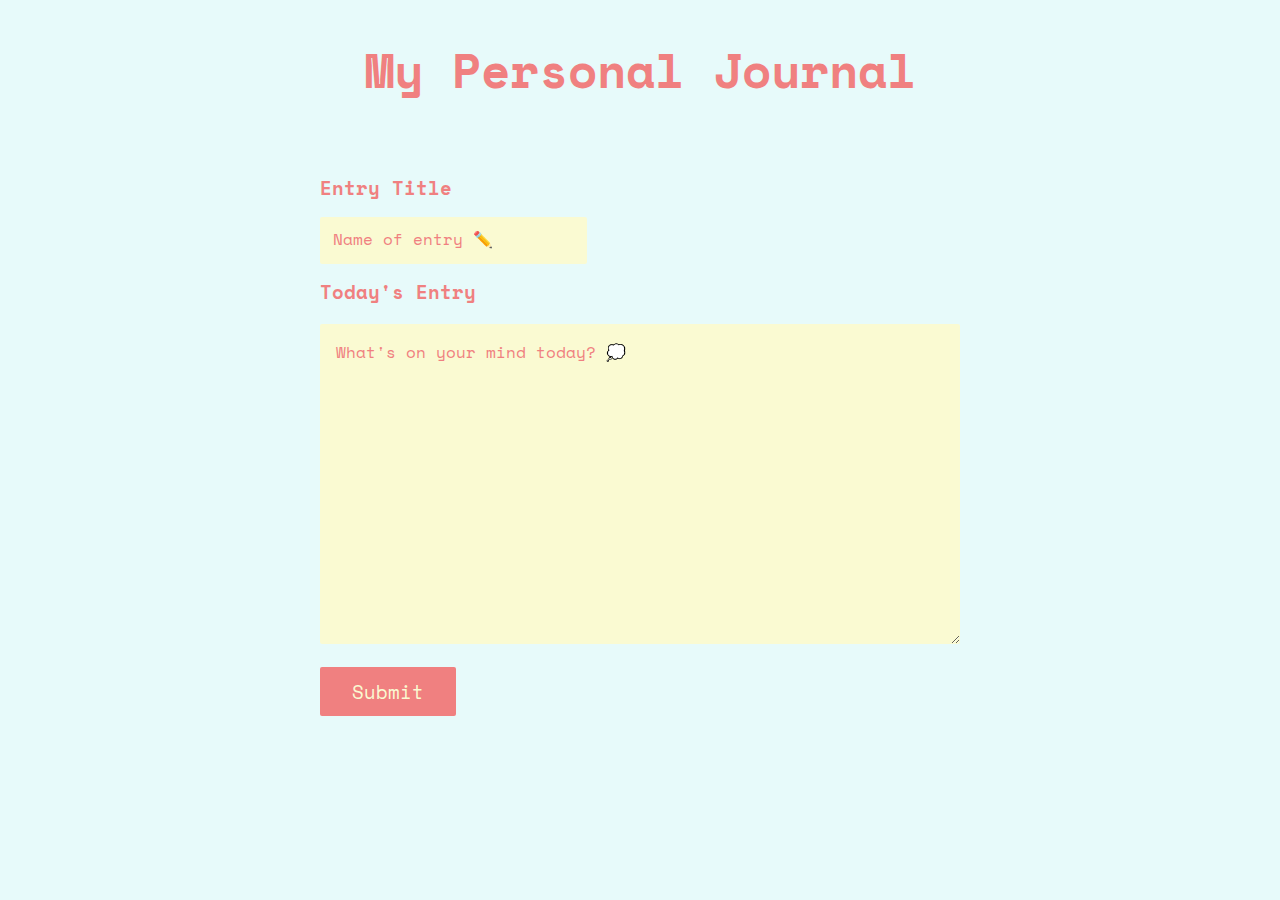
==== notebook/notebook.html @ 1c5cb0a2 "Journal added" ====
<!DOCTYPE html>
<html lang="en">
  <head>
    <meta charset="UTF-8" />
    <meta name="viewport" content="width=device-width, initial-scale=1.0" />
    <!-- Main Style Sheet -->
    <link rel="stylesheet" href="main.css" />
    <!-- Font Awesome -->
    <link
      rel="stylesheet"
      href="https://use.fontawesome.com/releases/v5.13.1/css/all.css"
      integrity="sha384-xxzQGERXS00kBmZW/6qxqJPyxW3UR0BPsL4c8ILaIWXva5kFi7TxkIIaMiKtqV1Q"
      crossorigin="anonymous"
    />
    <!-- Google Fonts -->
    <link
      href="https://fonts.googleapis.com/css2?family=Space+Mono:ital,wght@0,400;0,700;1,400;1,700&display=swap"
      rel="stylesheet"
    />
    <title>My Diary App</title>
  </head>
  <body>
    <header><h1 class="title">My Personal Journal</h1></header>

    <!-- Journal Entry Section -->
    <section class="section journal-section">
      <div class="container">
        <div class="container-row container-row-journal">
          <div class="container-item container-item-journal">
            <form id="entryForm" action="">
              <label for="entry-title" class="journal-label">Entry Title</label>
              <input
                type="text"
                name="entry-title"
                id="entry-title"
                class="entry-text-title"
                placeholder="Name of entry ✏️"
              />
              <label for="entry" class="journal-label">Today's Entry</label>
              <textarea
                name="daily-entry"
                id="entry"
                class="entry-text-box"
                placeholder="What's on your mind today? 💭"
              ></textarea>
              <button class="btn-main entry-submit-btn" type="submit">Submit</button>
            </form>
          </div>
        </div>
      </div>
    </section>

    <!-- Journal Entry Results -->
    <section class="section sectionEntryResults" id="entryResultsSection">
      <div class="container">
        <div class="container-row entryResultRow"></div>
      </div>
    </section>

    <script src="index.js"></script>
  </body>
</html>
---- notebook/main.css ----
/* My Starter Template */

*,
*::before,
*::after {
  box-sizing: border-box;
}

html {
  margin: 0;
  padding: 0;
  scroll-behavior: smooth;
}

body {
  font-family: 'Space Mono', monospace;
  line-height: 1.6;
  background: rgba(175, 238, 238, 0.3);
  color: lightcoral;
  margin: 0 auto;
  padding: 0;
  max-width: 900px;
}

/* Global Typography */

h1 {
  font-size: 3rem;
}

h2 {
  font-size: 2rem;
}

h3 {
  font-size: 1.5rem;
}

p {
  font-size: 1rem;
}

form,
textarea {
  font-size: 1rem;
}

button {
  display: block;
  font-size: 1.2rem;
  padding: 0.5em 1em;
  border: none;
  background-color: aquamarine;
  color: #0a2472;
  font-family: 'Space Mono', monospace;
}

/* Section Container Positions, Spacing, Utilities */

header {
  text-align: center;
  margin: 1em auto;
}

.section {
  padding: 1em 1em;
  width: 100%;
  margin: 1em auto;
}

.container {
  width: 100%;
  margin: 0 auto;
  padding: 1em 1em;
}

.container-row {
  width: 90%;
  margin: 0 auto;
}

/* Button Standard */

.btn-main,
.btn-light,
.btn-dark {
  display: block;
  padding: 0.6rem 2rem;
  margin: 1rem;
  transition: all 0.1s;
  border: none;
  border-radius: 2px;
  cursor: pointer;
}

.btn-main {
  color: lightgoldenrodyellow;
  background-color: lightcoral;
}

.btn-light {
  color: #0a2472;
  background-color: white;
}

.btn-dark {
  color: white;
  background-color: #0a2472;
}

button[class^='btn-']:hover,
a[class^='btn-']:hover,
input[class^='btn-']:hover {
  background-color: lightgoldenrodyellow;
  color: lightcoral;
  font-weight: 700;
  transform: scale(1.08);
}

/* Project Starts Here */

/* Journal Entry Section */

/* Title */

.entry-text-title {
  width: 20em;
  margin: 1em auto;
  padding: 1em;
  border-radius: 2px;
  border: unset;
  background-color: lightgoldenrodyellow;
  font-family: 'Space Mono', monospace;
}

.entry-text-title:focus {
  outline-color: lightcoral;
  font-family: 'Space Mono', monospace;
  color: lightcoral;
  font-size: 1rem;
}

.entry-text-title::placeholder {
  color: lightcoral;
  font-family: 'Space Mono', monospace;
  font-size: 1rem;
}

.entry-text-title::-ms-value {
  color: lightcoral;
  font-family: 'Space Mono', monospace;
  font-size: 1rem;
}

/* Text Box */

.container-row-journal {
  display: flex;
  justify-content: center;
}

.entry-form {
  max-width: 100%;
  margin: 0 auto;
}

.journal-label {
  display: block;
  line-height: 1.6;
  font-size: 1.2rem;
  font-weight: 700;
}

.entry-text-box {
  width: 100%;
  height: 20em;
  margin: 1em auto;
  padding: 1em;
  border-radius: 2px;
  border: unset;
  background-color: lightgoldenrodyellow;
  font-family: 'Space Mono', monospace;
}

@media (min-width: 769px) {
  .entry-text-box {
    width: 40em;
    height: 20em;
    margin: 1em auto;
    padding: 1em;
    border-radius: 2px;
    border: unset;
    background-color: lightgoldenrodyellow;
    font-family: 'Space Mono', monospace;
  }
}

.entry-text-box:focus {
  outline-color: lightcoral;
  font-family: 'Space Mono', monospace;
  color: lightcoral;
  font-size: 1rem;
}

.entry-text-box::placeholder {
  color: lightcoral;
  font-family: 'Space Mono', monospace;
  font-size: 1rem;
}

.entry-submit-btn {
  margin: 0;
}

/* Journal Results Section */

.sectionEntryResults {
  width: 100%;
  margin: 0 auto;
}

.entryResultRow {
  /* display: grid;
  grid-template-columns: repeat(2, 1fr);
  width: 100%;
  margin: 1em auto; */
  display: flex;
  justify-content: center;
  align-items: center;
  flex-wrap: wrap;
}

.single-entry-div {
  max-width: 100%;

  margin: 1em auto;
  padding: 1em 1em;
}

.single-entry-date {
  background-color: lightgoldenrodyellow;
  width: 100%;
}

.heading-results {
  text-align: center;
  text-decoration: underline;
  text-decoration-color: lightgoldenrodyellow;
}
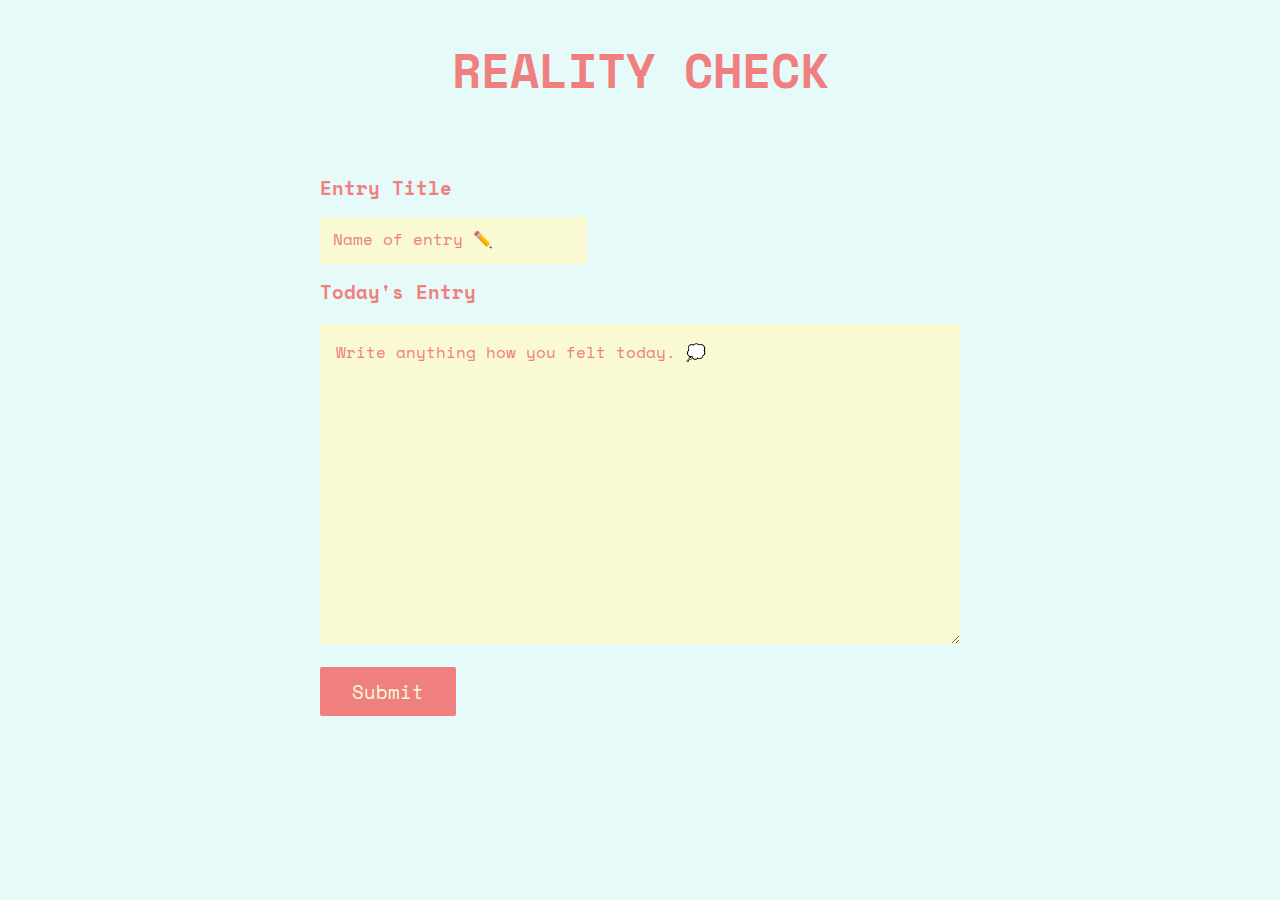
==== commit f069e099: "to do list" ====
--- a/notebook/notebook.html
+++ b/notebook/notebook.html
@@ -20,7 +20,9 @@
     <title>My Diary App</title>
   </head>
   <body>
-    <header><h1 class="title">My Personal Journal</h1></header>
+    <header><h1 class="title">REALITY CHECK
+    </h1>
+  </header>
 
     <!-- Journal Entry Section -->
     <section class="section journal-section">
@@ -41,7 +43,7 @@
                 name="daily-entry"
                 id="entry"
                 class="entry-text-box"
-                placeholder="What's on your mind today? 💭"
+                placeholder="Write anything how you felt today. 💭"
               ></textarea>
               <button class="btn-main entry-submit-btn" type="submit">Submit</button>
             </form>
--- a/notebook/main.css
+++ b/notebook/main.css
@@ -247,3 +247,4 @@
   text-decoration: underline;
   text-decoration-color: lightgoldenrodyellow;
 }
+
